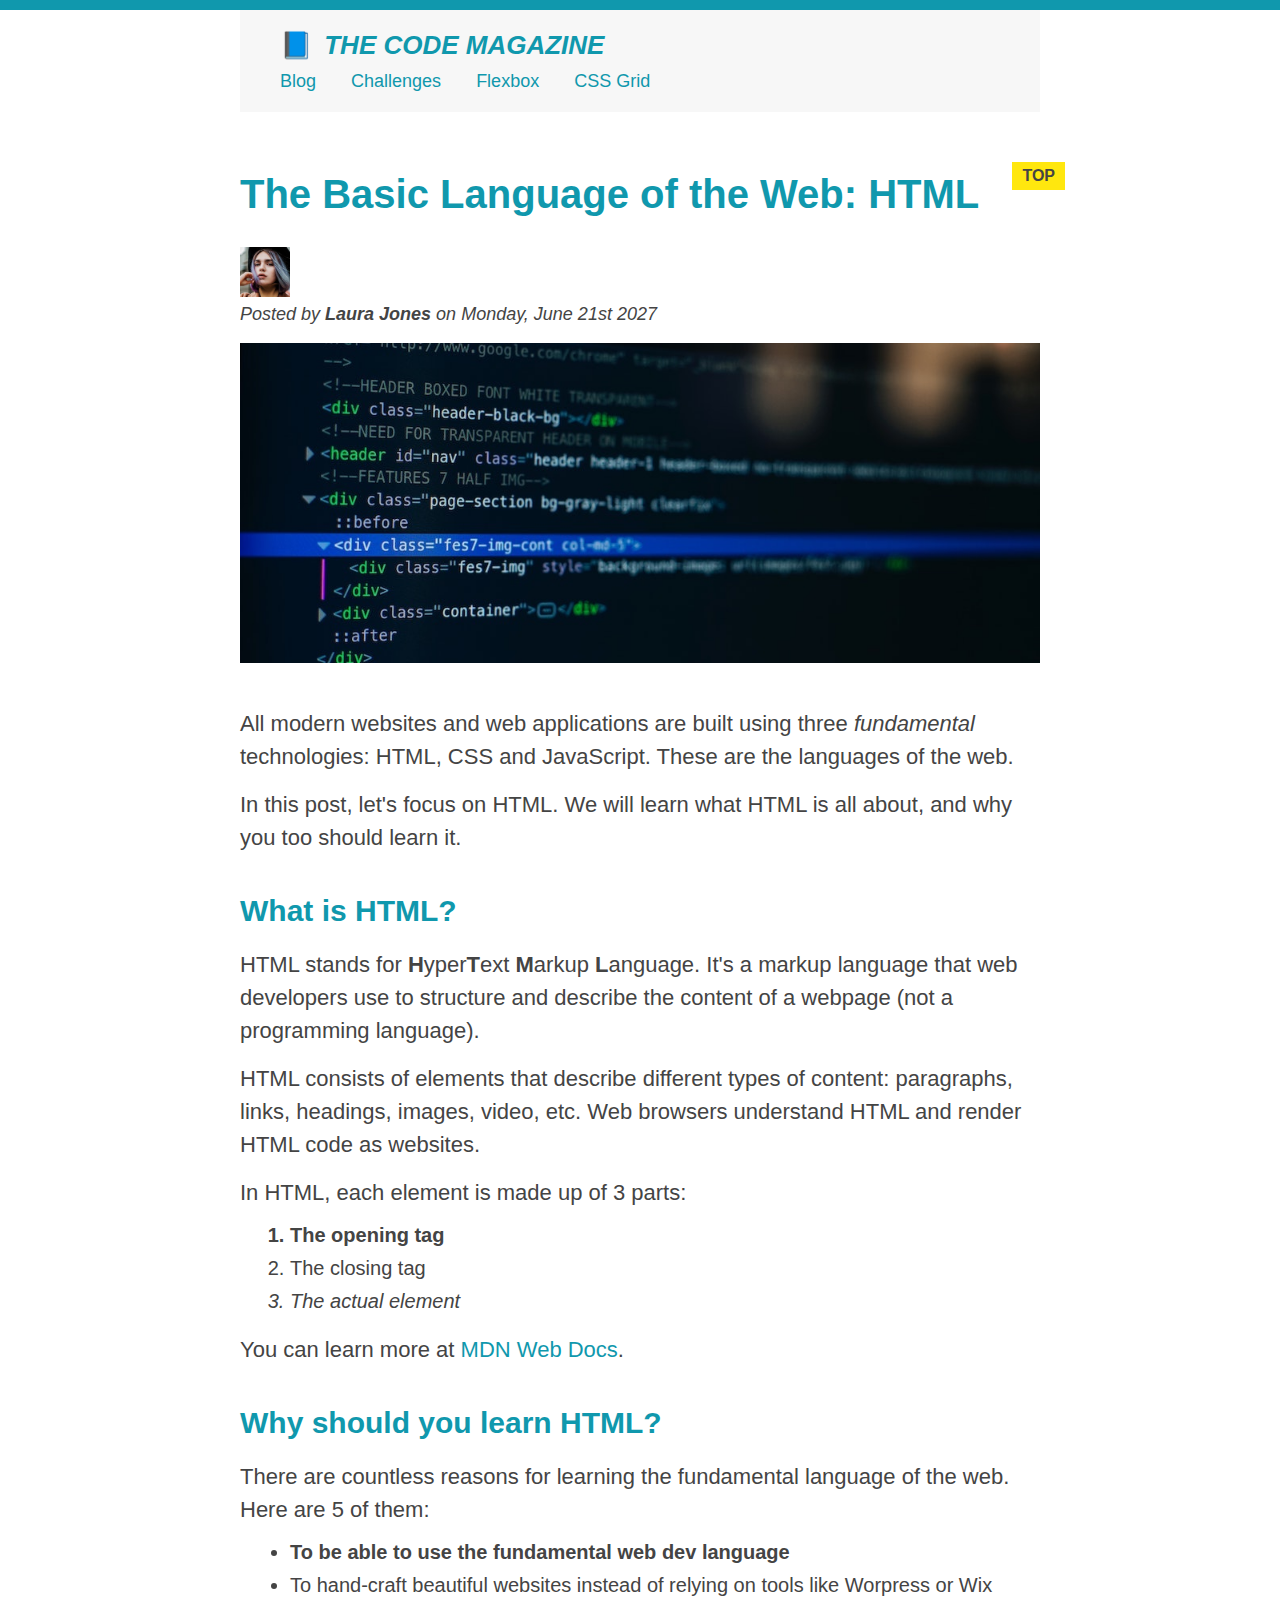
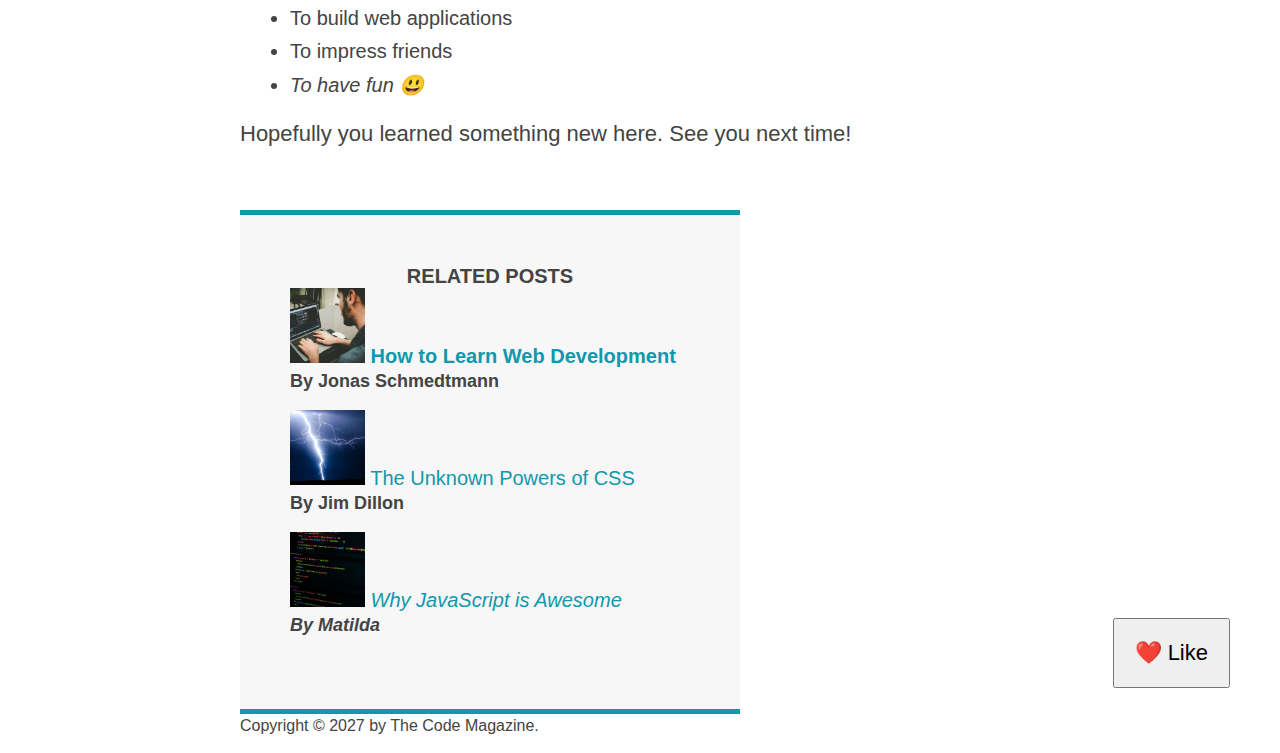
==== Projects/Blog/index.html @ 110cecd4 "Restructuring the projects" ====
<!DOCTYPE html>
<html lang="en">
  <head>
    <meta charset="UTF-8" />
    <link href="style.css" rel="stylesheet" />

    <title>The Basic Language of the Web: HTML</title>
  </head>

  <body>
    <!--
    <h1>The Basic Language of the Web: HTML</h1>
    <h2>The Basic Language of the Web: HTML</h2>
    <h3>The Basic Language of the Web: HTML</h3>
    <h4>The Basic Language of the Web: HTML</h4>
    <h5>The Basic Language of the Web: HTML</h5>
    <h6>The Basic Language of the Web: HTML</h6>
    -->

    <div class="container">
      <header class="main-header">
        <h1>📘 The Code Magazine</h1>

        <nav>
          <!-- <strong>This is the navigation</strong> -->
          <a href="blog.html">Blog</a>
          <a href="#">Challenges</a>
          <a href="#">Flexbox</a>
          <a href="#">CSS Grid</a>
        </nav>
      </header>

      <article>
        <header class="post-header">
          <h2>The Basic Language of the Web: HTML</h2>

          <img
            src="img/laura-jones.jpg"
            alt="Headshot of Laura Jones"
            height="50"
            width="50"
          />

          <p id="author">
            Posted by <strong>Laura Jones</strong> on Monday, June 21st 2027
          </p>

          <img
            src="img/post-img.jpg"
            alt="HTML code on a screen"
            width="500"
            height="200"
            class="post-img"
          />
          <button>❤️ Like</button>
        </header>

        <p>
          All modern websites and web applications are built using three
          <em>fundamental</em>
          technologies: HTML, CSS and JavaScript. These are the languages of the
          web.
        </p>

        <p>
          In this post, let's focus on HTML. We will learn what HTML is all
          about, and why you too should learn it.
        </p>

        <h3>What is HTML?</h3>
        <p>
          HTML stands for <strong>H</strong>yper<strong>T</strong>ext
          <strong>M</strong>arkup <strong>L</strong>anguage. It's a markup
          language that web developers use to structure and describe the content
          of a webpage (not a programming language).
        </p>
        <p>
          HTML consists of elements that describe different types of content:
          paragraphs, links, headings, images, video, etc. Web browsers
          understand HTML and render HTML code as websites.
        </p>
        <p>In HTML, each element is made up of 3 parts:</p>

        <ol>
          <li class="first-li">The opening tag</li>
          <li>The closing tag</li>
          <li>The actual element</li>
        </ol>

        <p>
          You can learn more at
          <a
            href="https://developer.mozilla.org/en-US/docs/Web/HTML"
            target="_blank"
            >MDN Web Docs</a
          >.
        </p>

        <h3>Why should you learn HTML?</h3>

        <p>
          There are countless reasons for learning the fundamental language of
          the web. Here are 5 of them:
        </p>

        <ul>
          <li class="first-li">
            To be able to use the fundamental web dev language
          </li>
          <li>
            To hand-craft beautiful websites instead of relying on tools like
            Worpress or Wix
          </li>
          <li>To build web applications</li>
          <li>To impress friends</li>
          <li>To have fun 😃</li>
        </ul>

        <p>Hopefully you learned something new here. See you next time!</p>
      </article>

      <aside>
        <h4>Related posts</h4>

        <ul class="related">
          <li>
            <img
              src="img/related-1.jpg"
              alt="Person programming"
              width="75"
              height="75"
            />
            <a href="#">How to Learn Web Development</a>
            <p class="related-author">By Jonas Schmedtmann</p>
          </li>
          <li>
            <img
              src="img/related-2.jpg"
              alt="Lightning"
              width="75"
              height="75"
            />
            <a href="#">The Unknown Powers of CSS</a>
            <p class="related-author">By Jim Dillon</p>
          </li>
          <li>
            <img
              src="img/related-3.jpg"
              alt="JavaScript code on a screen"
              width="75"
              height="75"
            />
            <a href="#">Why JavaScript is Awesome</a>
            <p class="related-author">By Matilda</p>
          </li>
        </ul>
      </aside>

      <footer>
        <p id="copyright" class="copyright text">
          Copyright &copy; 2027 by The Code Magazine.
        </p>
      </footer>
    </div>
  </body>
</html>
---- Projects/Blog/style.css ----
* {
  /* border-top: 10px solid #1098ad; */
  margin: 0;
  padding: 0;
}

/* PAGE SECTIONS */
body {
  color: #444;
  font-family: sans-serif;

  border-top: 10px solid #1098ad;
  position: relative;
}

.container {
  width: 800px;
  /* margin-left: auto;
  margin-right: auto; */
  margin: 0 auto;
}

.main-header {
  background-color: #f7f7f7;
  /* padding: 20px;
  padding-left: 40px;
  padding-right: 40px; */
  padding: 20px 40px;
  margin-bottom: 60px;
  /* height: 80px; */
}

nav {
  font-size: 18px;
  /* text-align: center; */
}

article {
  margin-bottom: 60px;
}

.post-header {
  margin-bottom: 40px;
  /* position: relative; */
}

aside {
  background-color: #f7f7f7;
  border-top: 5px solid #1098ad;
  border-bottom: 5px solid #1098ad;
  /* padding-top: 50px;
  padding-bottom: 50px; */
  padding: 50px 0;
  width: 500px;
}

/* SMALLER ELEMENTS */
h1,
h2,
h3 {
  color: #1098ad;
}

h1 {
  font-size: 26px;
  text-transform: uppercase;
  font-style: italic;
}

h2 {
  font-size: 40px;
  margin-bottom: 30px;
}

h3 {
  font-size: 30px;
  margin-bottom: 20px;
  margin-top: 40px;
}

h4 {
  font-size: 20px;
  text-transform: uppercase;
  text-align: center;
}

p {
  font-size: 22px;
  line-height: 1.5;
  margin-bottom: 15px;
}

ul,
ol {
  margin-left: 50px;
  margin-bottom: 20px;
}

li {
  font-size: 20px;
  margin-bottom: 10px;
  /* display: inline; */
}

li:last-child {
  margin-bottom: 0;
}

/* footer p {
  font-size: 16px;
} */

/* article header p {
  font-style: italic;
} */

#author {
  font-style: italic;
  font-size: 18px;
}

#copyright {
  font-size: 16px;
}

.related-author {
  font-size: 18px;
  font-weight: bold;
}

/* ul {
  list-style: none;
} */

.related {
  list-style: none;
}

body {
  /* background-color: orangered; */
}

/* .first-li {
  font-weight: bold;
} */

li:first-child {
  font-weight: bold;
}

li:last-child {
  font-style: italic;
}

li:nth-child(even) {
  /* color: red; */
}

/* Misconception: this won't work! */
article p:first-child {
  color: red;
}

/* Styling links */
a:link {
  color: #1098ad;
  text-decoration: none;
}

a:visited {
  /* color: #777; */
  color: #1098ad;
}

a:hover {
  color: orangered;
  font-weight: bold;
  text-decoration: underline orangered;
}

a:active {
  background-color: black;
  font-style: italic;
}
/* LVHA */

.post-img {
  width: 100%;
  height: auto;
}

nav a:link {
  /* background-color: orangered;
  margin: 20px;
  padding: 20px;

  display: block; */

  margin-right: 30px;
  margin-top: 10px;
  display: inline-block;
}

nav a:link:last-child {
  margin-right: 0;
}

button {
  font-size: 22px;
  padding: 20px;
  cursor: pointer;

  position: absolute;
  /* top: 50px;
  left: 50px; */
  bottom: 50px;
  right: 50px;
}

h1::first-letter {
  font-style: normal;
  margin-right: 5px;
}

h3 + p::first-line {
  /* color: red; */
}

h2 {
  /* background-color: orange; */
  position: relative;
}

h2::before {
  content: "TOP";
  background-color: #ffe70e;
  color: #444;
  font-size: 16px;
  font-weight: bold;
  display: inline-block;
  padding: 5px 10px;
  position: absolute;
  top: -10px;
  right: -25px;
}

/* Resolving conflicts */
/* #copyright {
  color: red;
}

.copyright {
  color: blue;
}

.text {
  color: yellow;
}

footer p {
  color: green !important;
} */

/* nav a:link,
nav p {
  font-size: 18px;
} */
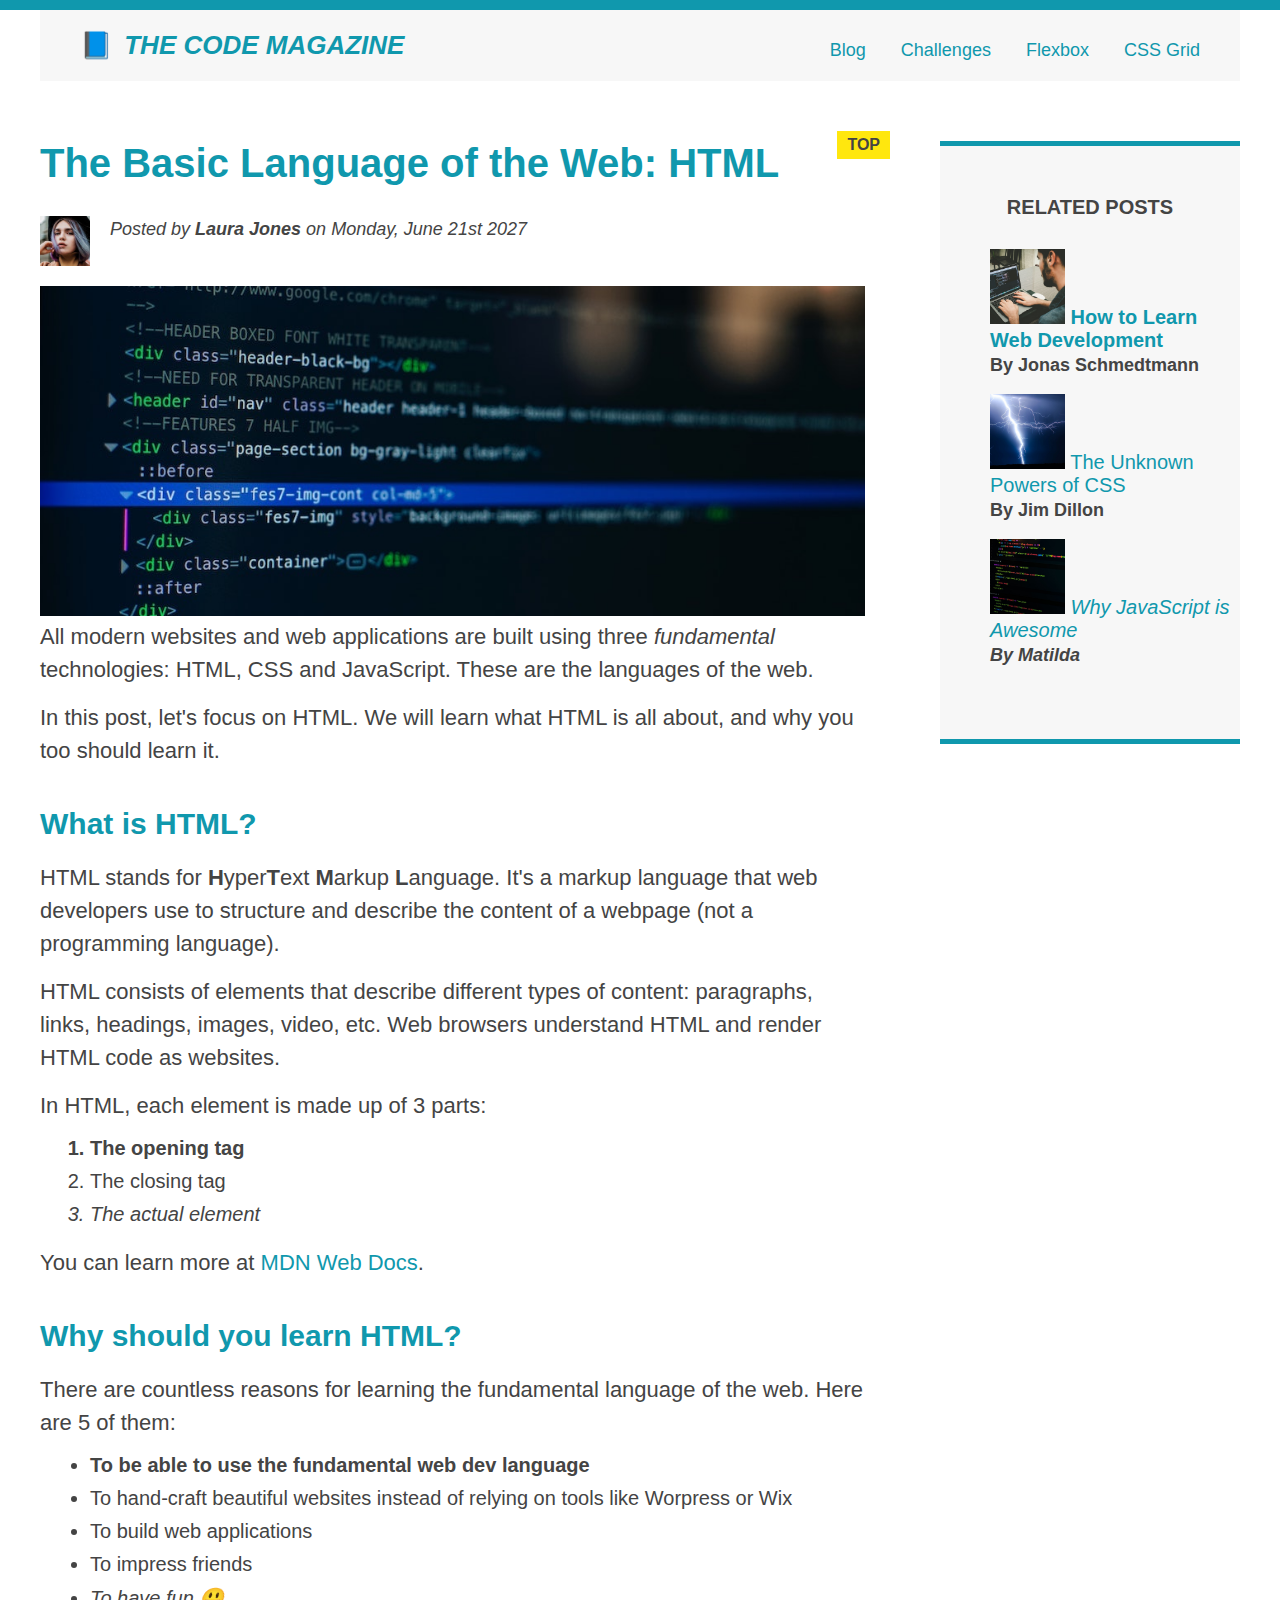
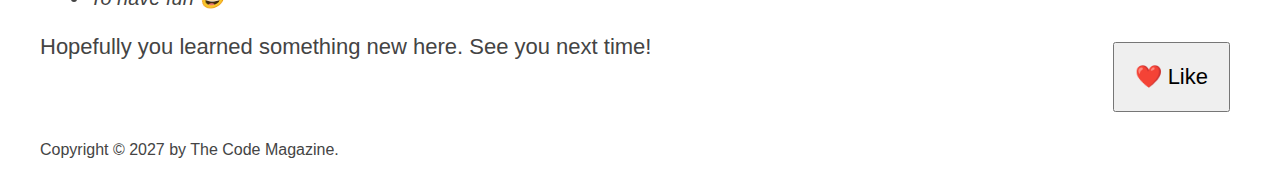
==== commit ee488f0c: "completed floeat layout and added flexbox and grid" ====
--- a/Projects/Blog/index.html
+++ b/Projects/Blog/index.html
@@ -18,7 +18,7 @@
     -->
 
     <div class="container">
-      <header class="main-header">
+      <header class="main-header clearfix">
         <h1>📘 The Code Magazine</h1>
 
         <nav>
@@ -31,7 +31,7 @@
       </header>
 
       <article>
-        <header class="post-header">
+        <header class="post-headerS">
           <h2>The Basic Language of the Web: HTML</h2>
 
           <img
@@ -39,9 +39,10 @@
             alt="Headshot of Laura Jones"
             height="50"
             width="50"
+            class="author-img"
           />
 
-          <p id="author">
+          <p id="author" class="author">
             Posted by <strong>Laura Jones</strong> on Monday, June 21st 2027
           </p>
 
--- a/Projects/Blog/style.css
+++ b/Projects/Blog/style.css
@@ -2,6 +2,7 @@
   /* border-top: 10px solid #1098ad; */
   margin: 0;
   padding: 0;
+  box-sizing: border-box;
 }
 
 /* PAGE SECTIONS */
@@ -14,7 +15,7 @@
 }
 
 .container {
-  width: 800px;
+  width: 1200px;
   /* margin-left: auto;
   margin-right: auto; */
   margin: 0 auto;
@@ -37,6 +38,8 @@
 
 article {
   margin-bottom: 60px;
+  width: 825px;
+  float: left;
 }
 
 .post-header {
@@ -51,7 +54,8 @@
   /* padding-top: 50px;
   padding-bottom: 50px; */
   padding: 50px 0;
-  width: 500px;
+  width: 300px;
+  float: right;
 }
 
 /* SMALLER ELEMENTS */
@@ -82,6 +86,7 @@
   font-size: 20px;
   text-transform: uppercase;
   text-align: center;
+  margin-bottom: 30px;
 }
 
 p {
@@ -265,3 +270,32 @@
 nav p {
   font-size: 18px;
 } */
+
+/* FLOATS */
+header h1 {
+  float: left;
+}
+
+header nav {
+  float: right;
+}
+
+.author {
+  float: left;
+}
+
+.author-img {
+  float: left;
+  margin-bottom: 20px;
+  margin-right: 20px;
+}
+
+.clearfix::after {
+  clear: both;
+  content: "";
+  display: block;
+}
+
+footer {
+  clear: both;
+}
